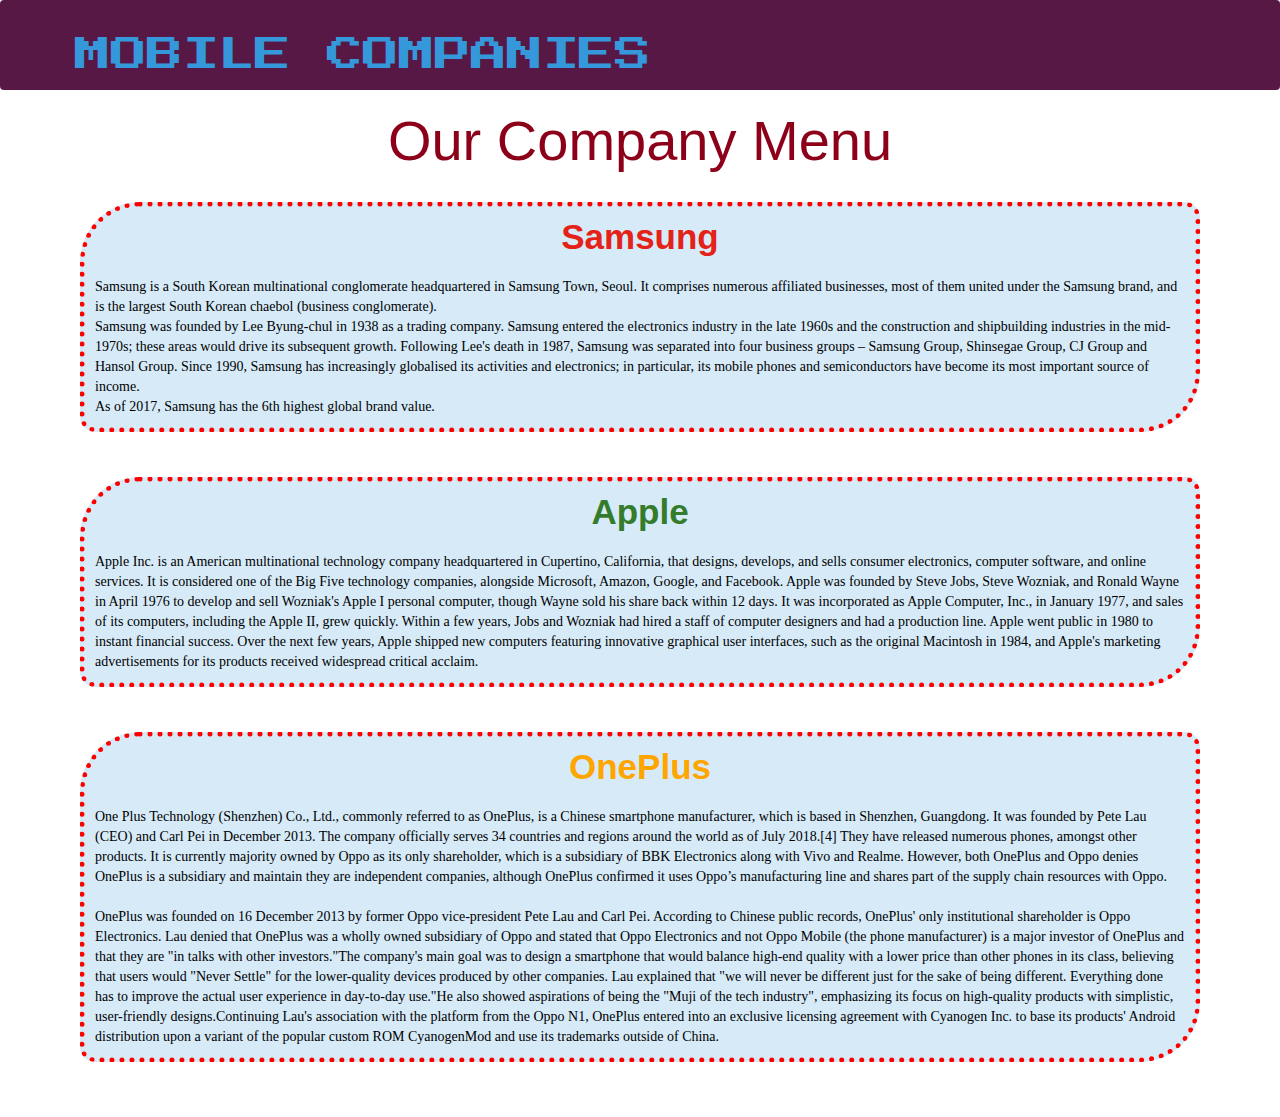
==== Module-3-Assignment/index.html @ 29264e2c "MOdule-3-Assignment" ====
<!DOCTYPE html>
<html>
<head>
	<meta charset="utf-8">
	<meta name="viewport" content="width=device-width, initial-scale=1">
	
	<link rel="stylesheet" href="css/bootstrap.min.css">
    <link rel="stylesheet" href="css/styles.css">
    <link href="https://fonts.googleapis.com/css2?family=Press+Start+2P&display=swap" rel="stylesheet">

    <link href="https://fonts.googleapis.com/css2?family=Federant&display=swap" rel="stylesheet">
	
	<title>Module 3 Solution</title>
</head>
<body id="body">
    <header class="nav-header">
    <nav id="header-nav" class="navbar navbar-default">
      <div class="container">
        <div class="navbar-header">
          <div class="navbar-brand">
            <p class="nav-brand">Mobile Companies</p>
          </div>

          <button type="button" class="navbar-toggle collapsed" data-toggle="collapse" data-target="#collapsable-nav" aria-expanded="true">
            <span class="sr-only">Toggle navigation</span>
            <span class="icon-bar"></span>
            <span class="icon-bar"></span>
            <span class="icon-bar"></span>
          </button>
        </div>
        
        <div id="collapsable-nav" class="collapse navbar-collapse">
           <ul id="nav-list" class="nav navbar-nav navbar-right visible-xs">
            <li class="text-center">
              <a href="#samsung-div"><p class="item">Samsung</p></a>
              <hr class="visible-xs">
            </li>            
            <li class="text-center apple-item">
              <a href="#apple-div"><p class="item">Apple</p></a>
              <hr class="visible-xs">
            </li>
            <li class="text-center oneplus-item">
              <a href="#oneplus-div"><p class="item">OnePlus</p></a>
            </li>
          </ul> 
        </div>
      </div>
    </nav>
  	</header>

	<h1 class="text-center">Our Company Menu</h1>

	<div class="row container container-fluid">
	<div class="col-md-12 col-sm-12 col-xs-12" id="samsung-div">
		<section>
		<div id="samsung">
			Samsung
		</div>
		<p>
			Samsung is a South Korean multinational conglomerate headquartered in Samsung Town, Seoul. It comprises numerous affiliated businesses, most of them united under the Samsung brand, and is the largest South Korean chaebol (business conglomerate).<br>Samsung was founded by Lee Byung-chul in 1938 as a trading company. Samsung entered the electronics industry in the late 1960s and the construction and shipbuilding industries in the mid-1970s; these areas would drive its subsequent growth. Following Lee's death in 1987, Samsung was separated into four business groups – Samsung Group, Shinsegae Group, CJ Group and Hansol Group. Since 1990, Samsung has increasingly globalised its activities and electronics; in particular, its mobile phones and semiconductors have become its most important source of income.<br>As of 2017, Samsung has the 6th highest global brand value.
		</p>
		<a href="#body" class="back-top text-center visible-xs">Back to the TOP <span class="glyphicon glyphicon-chevron-up
"></span></a>
		</section>
	</div>
	<div class="col-md-12 col-sm-12 col-xs-12" id="apple-div">
		<section>
		<div id="apple">
			Apple
		</div>
		<p>
			Apple Inc. is an American multinational technology company headquartered in Cupertino, California, that designs, develops, and sells consumer electronics, computer software, and online services. It is considered one of the Big Five technology companies, alongside Microsoft, Amazon, Google, and Facebook. Apple was founded by Steve Jobs, Steve Wozniak, and Ronald Wayne in April 1976 to develop and sell Wozniak's Apple I personal computer, though Wayne sold his share back within 12 days. It was incorporated as Apple Computer, Inc., in January 1977, and sales of its computers, including the Apple II, grew quickly. Within a few years, Jobs and Wozniak had hired a staff of computer designers and had a production line. Apple went public in 1980 to instant financial success. Over the next few years, Apple shipped new computers featuring innovative graphical user interfaces, such as the original Macintosh in 1984, and Apple's marketing advertisements for its products received widespread critical acclaim.
		</p>
		<a href="#body" class="back-top text-center visible-xs">Back to the TOP <span class="glyphicon glyphicon-chevron-up
"></span></a>
		</section>
	</div>
	<div class="col-md-12 col-sm-12 col-xs-12" id="oneplus-div">
		<section>
		<div id="oneplus">
			OnePlus
		</div>
		<p>
			One Plus Technology (Shenzhen) Co., Ltd., commonly referred to as OnePlus, is a Chinese smartphone manufacturer, which is based in Shenzhen, Guangdong. It was founded by Pete Lau (CEO) and Carl Pei in December 2013. The company officially serves 34 countries and regions around the world as of July 2018.[4] They have released numerous phones, amongst other products. It is currently majority owned by Oppo as its only shareholder, which is a subsidiary of BBK Electronics along with Vivo and Realme. However, both OnePlus and Oppo denies OnePlus is a subsidiary and maintain they are independent companies, although OnePlus confirmed it uses Oppo’s manufacturing line and shares part of the supply chain resources with Oppo.
			<br>
			<br>
			OnePlus was founded on 16 December 2013 by former Oppo vice-president Pete Lau and Carl Pei. According to Chinese public records, OnePlus' only institutional shareholder is Oppo Electronics. Lau denied that OnePlus was a wholly owned subsidiary of Oppo and stated that Oppo Electronics and not Oppo Mobile (the phone manufacturer) is a major investor of OnePlus and that they are "in talks with other investors."The company's main goal was to design a smartphone that would balance high-end quality with a lower price than other phones in its class, believing that users would "Never Settle" for the lower-quality devices produced by other companies. Lau explained that "we will never be different just for the sake of being different. Everything done has to improve the actual user experience in day-to-day use."He also showed aspirations of being the "Muji of the tech industry", emphasizing its focus on high-quality products with simplistic, user-friendly designs.Continuing Lau's association with the platform from the Oppo N1, OnePlus entered into an exclusive licensing agreement with Cyanogen Inc. to base its products' Android distribution upon a variant of the popular custom ROM CyanogenMod and use its trademarks outside of China.
		</p>
		<a href="#body" class="back-top text-center visible-xs">Back to the TOP <span class="glyphicon glyphicon-chevron-up
"></span></a>
		</section>
	</div>
	</div>

	<script src="js/jquery-2.1.4.min.js"></script>
	<script src="js/bootstrap.min.js"></script>
  	<script src="js/script.js"></script>
</body>
</html>
---- Module-3-Assignment/css/styles.css ----
* {
	box-sizing: border-box;
}

h1 {
  font-family: "Chiller", sans-serif;
  font-size: 400%;  
  color: #8c001a;
  text-align: center;
}

body {
	background-color: #fff;

}

p {
	padding: 10px;
	margin: 0;
}

.container {
	border: none;
	margin-left: auto;
	margin-right: auto;
	margin-top: 10px;
	margin-bottom: 10px;
	padding: 10px;
}

section {
	border:	5px dotted red;
	border-radius: 60px 15px;
	background-color: #d6eaf8;
	width: 100%;
	height: auto;
	font-family: Magneto;
	color: black;
	position: relative;
	overflow: auto;
}

#samsung {

	text-align: center;
	color: #e42217;
	font-family: Algerian, Helvetica, sans-serif; 
	/* font-family: 'Press Start 2P', cursive; */
	font-weight: bold;
	font-size: 250%;
	margin-bottom: 0;
	margin-top: 0;
	padding: 5px;

}

#apple {
	text-align: center;
	color: #347c2c;
	font-family: Algerian, Helvetica, sans-serif;
	font-weight: bold;
	font-size: 250%;
	margin-bottom: 0;
	margin-top: 0;
	padding: 5px;
}

#oneplus {
	text-align: center;
	color: #ffa500;
	font-family: Algerian, Helvetica, sans-serif;
	font-weight: bold;
	font-size: 250%;
	margin-bottom: 0;
	margin-top: 0;
	padding: 5px;
}

#samsung-div {
  margin-bottom: 35px;
  margin-top: 10px;
}

#apple-div {
  margin-bottom: 35px;
  margin-top: 10px;
}

#oneplus-div {
  margin-bottom: 35px;
  margin-top: 10px;
}

.navbar-brand {
  font-size: 2em;
  border: 0 0 10px 10px;
  color: #85c1e9;
}

#header-nav {
  border: 50px;
  background-color: #581845;
  color: #FFFFFF;
}

.navbar-header button.navbar-toggle, .navbar-header .icon-bar {
  border: 1.5px solid #fff;
}
.navbar-header button.navbar-toggle {
  clear: both;
  margin-top: -30px;
}

.nav-header {
  background-color: #FFFFFF;
}

.nav-brand {
  color: #3498db;
  font-family: 'Press Start 2P', cursive;
  font-size: 1.3em;
  text-transform: uppercase;
}

#nav-list {
  color: white;
}

hr {
  border-color: white;
}

.item {
  color: #d7dbdd;
  font-family: Algerian, Helvetica, sans-serif;
  padding-top: 25px;
  font-size: 1.8em;
}
.back-top:hover, .back-top:focus {
	text-decoration: none;
	color: red;
	/*font-family: Old English text MT,  sans-serif;*/
  }

.back-top {
	font-weight: bold;
	font-size: 145%;
	color: #8e44ad;
	padding-top: 30px;
	padding-bottom: 15px;
	/* font-family: 'Press Start 2P', cursive; */
	font-family: 'Federant', cursive;
  }
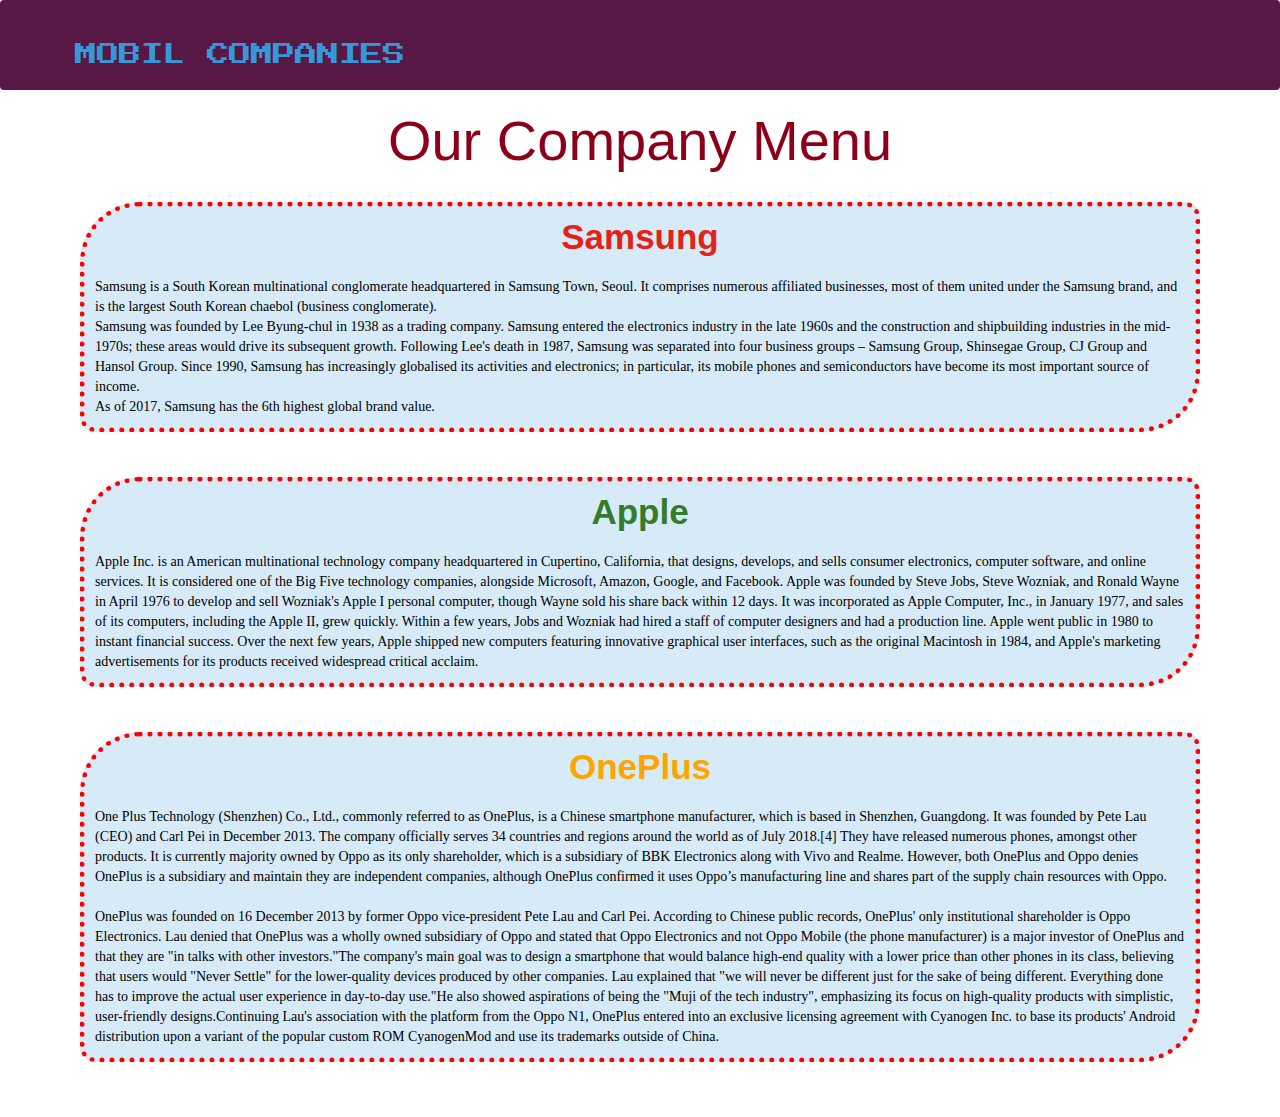
==== commit 3a6f8f88: "Module-3-Assignment" ====
--- a/Module-3-Assignment/index.html
+++ b/Module-3-Assignment/index.html
@@ -18,7 +18,7 @@
       <div class="container">
         <div class="navbar-header">
           <div class="navbar-brand">
-            <p class="nav-brand">Mobile Companies</p>
+            <p class="nav-brand">Mobil Companies</p>
           </div>
 
           <button type="button" class="navbar-toggle collapsed" data-toggle="collapse" data-target="#collapsable-nav" aria-expanded="true">
--- a/Module-3-Assignment/css/styles.css
+++ b/Module-3-Assignment/css/styles.css
@@ -118,7 +118,7 @@
 .nav-brand {
   color: #3498db;
   font-family: 'Press Start 2P', cursive;
-  font-size: 1.3em;
+  font-size: 0.8em;
   text-transform: uppercase;
 }
 
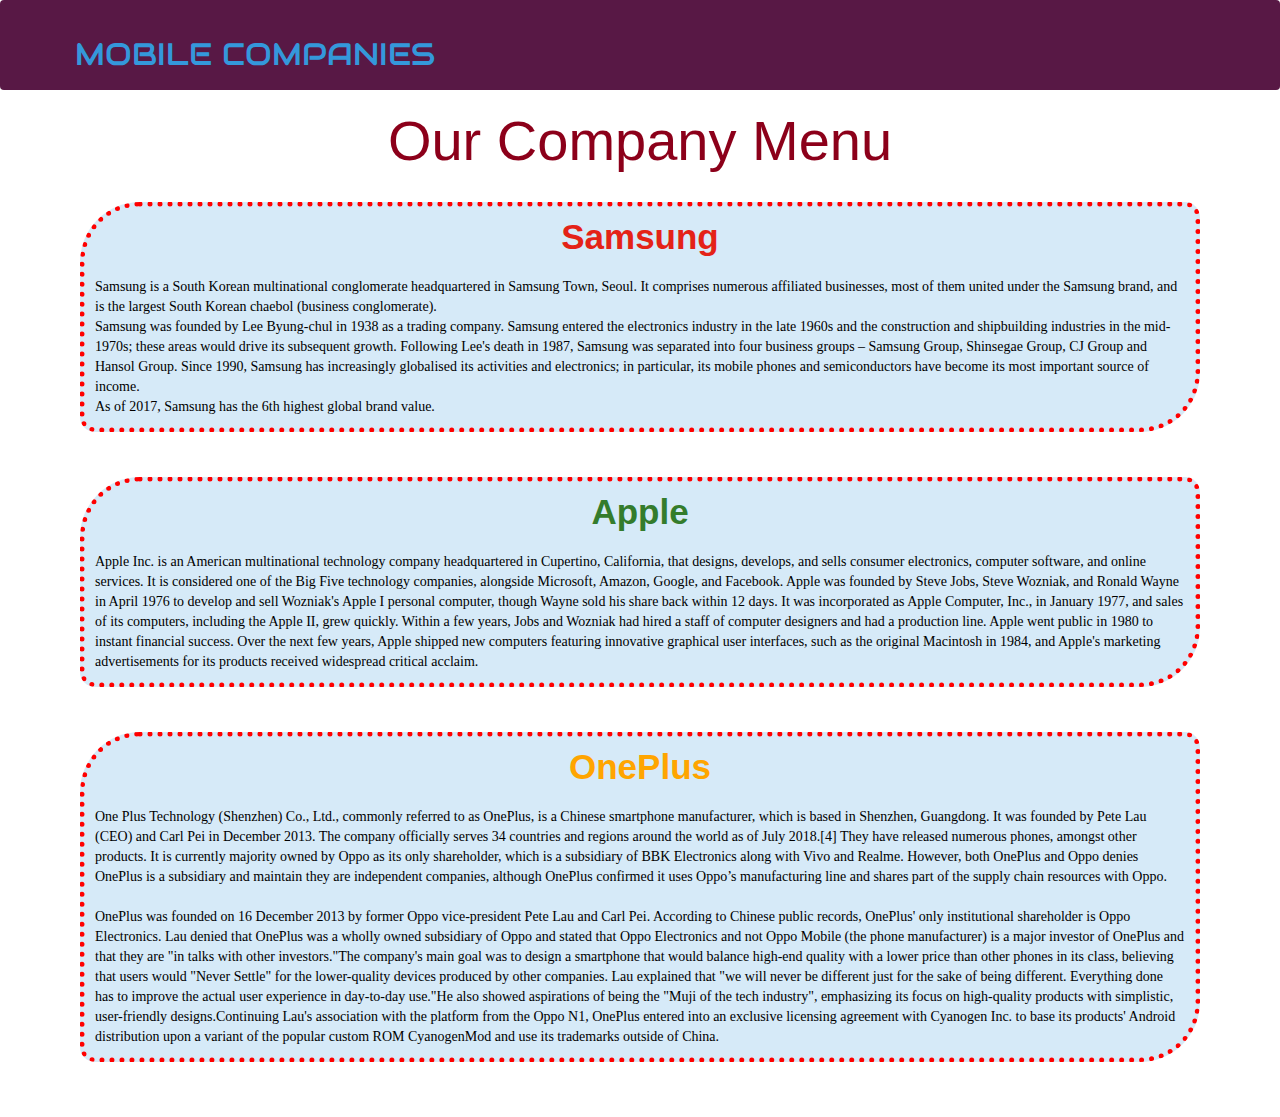
==== commit b9b78767: "Module-3-Assignment" ====
--- a/Module-3-Assignment/index.html
+++ b/Module-3-Assignment/index.html
@@ -9,6 +9,8 @@
     <link href="https://fonts.googleapis.com/css2?family=Press+Start+2P&display=swap" rel="stylesheet">
 
     <link href="https://fonts.googleapis.com/css2?family=Federant&display=swap" rel="stylesheet">
+
+    <link href="https://fonts.googleapis.com/css2?family=Audiowide&display=swap" rel="stylesheet">
 	
 	<title>Module 3 Solution</title>
 </head>
@@ -18,7 +20,7 @@
       <div class="container">
         <div class="navbar-header">
           <div class="navbar-brand">
-            <p class="nav-brand">Mobil Companies</p>
+            <p class="nav-brand">Mobile Companies</p>
           </div>
 
           <button type="button" class="navbar-toggle collapsed" data-toggle="collapse" data-target="#collapsable-nav" aria-expanded="true">
--- a/Module-3-Assignment/css/styles.css
+++ b/Module-3-Assignment/css/styles.css
@@ -117,8 +117,9 @@
 
 .nav-brand {
   color: #3498db;
-  font-family: 'Press Start 2P', cursive;
-  font-size: 0.8em;
+  /* font-family: 'Press Start 2P', cursive; */
+  font-family: 'Audiowide', cursive;
+  font-size: 1.1em;
   text-transform: uppercase;
 }
 
